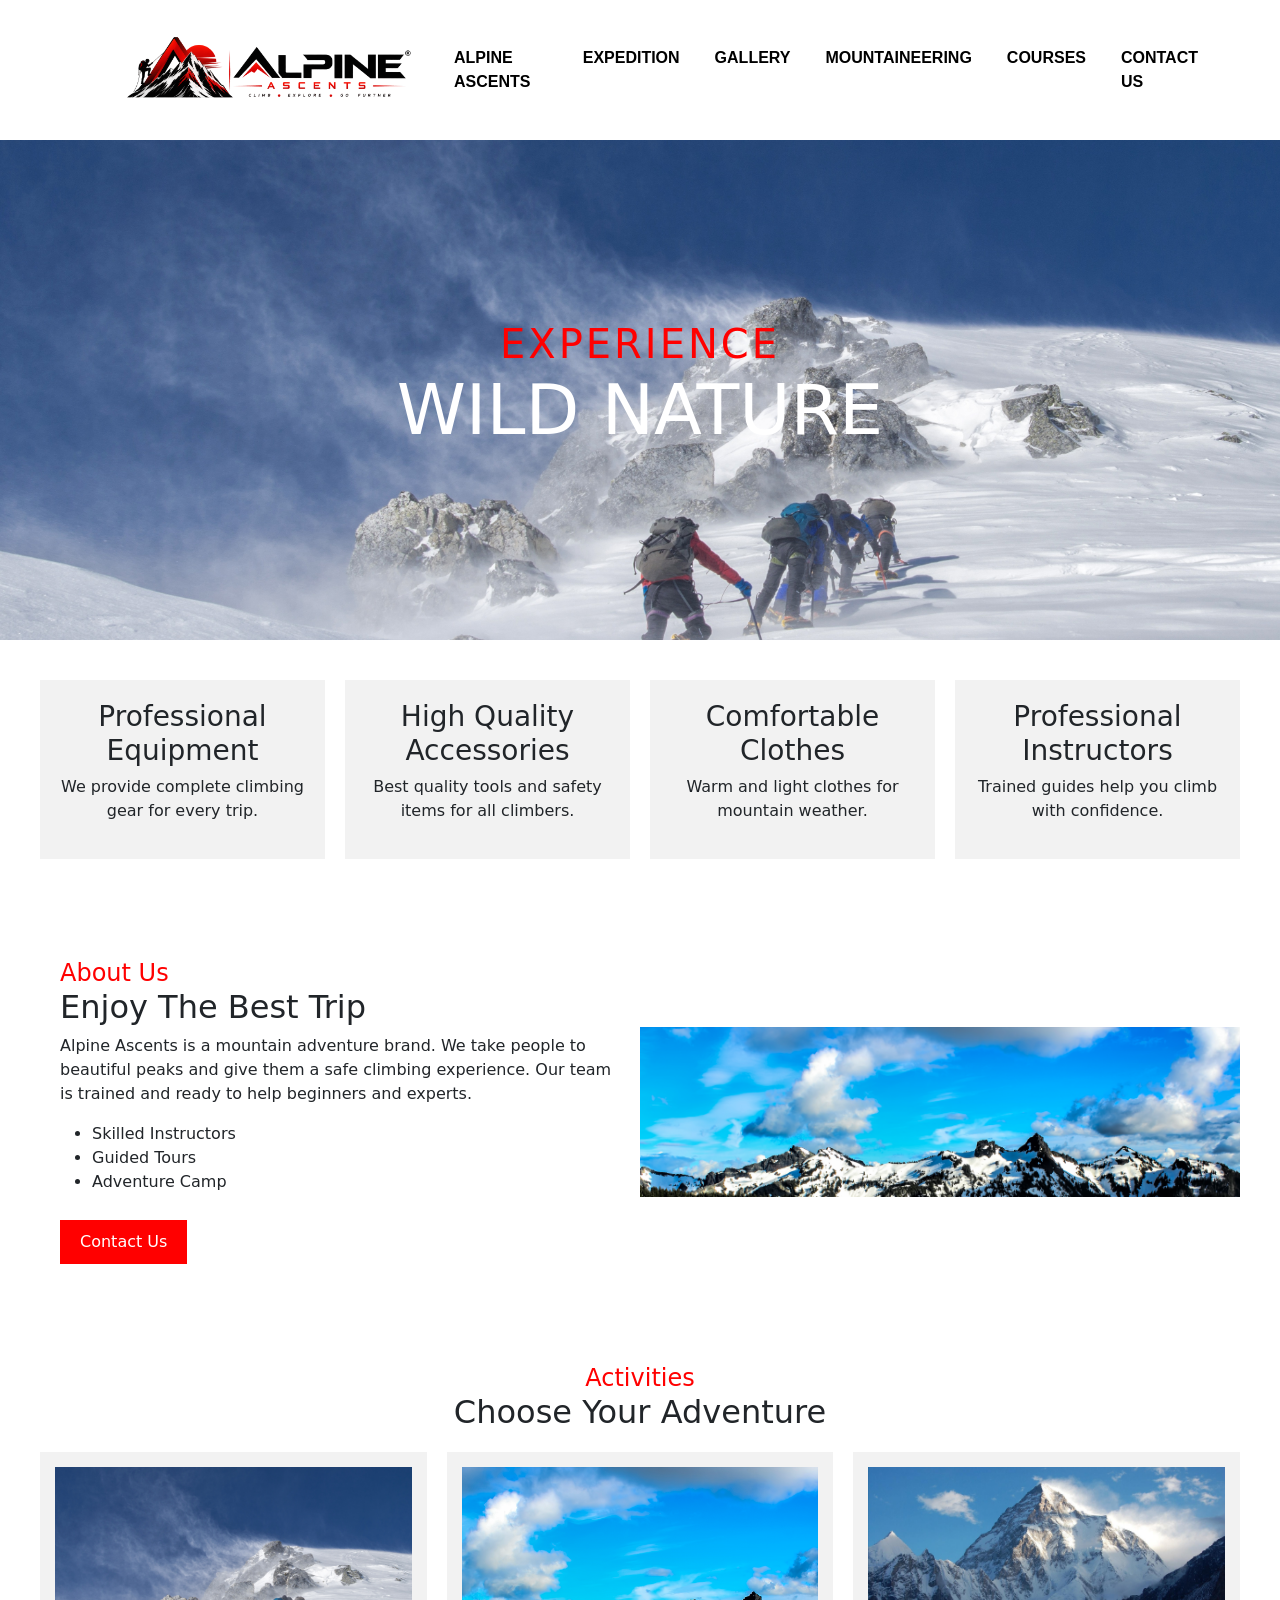
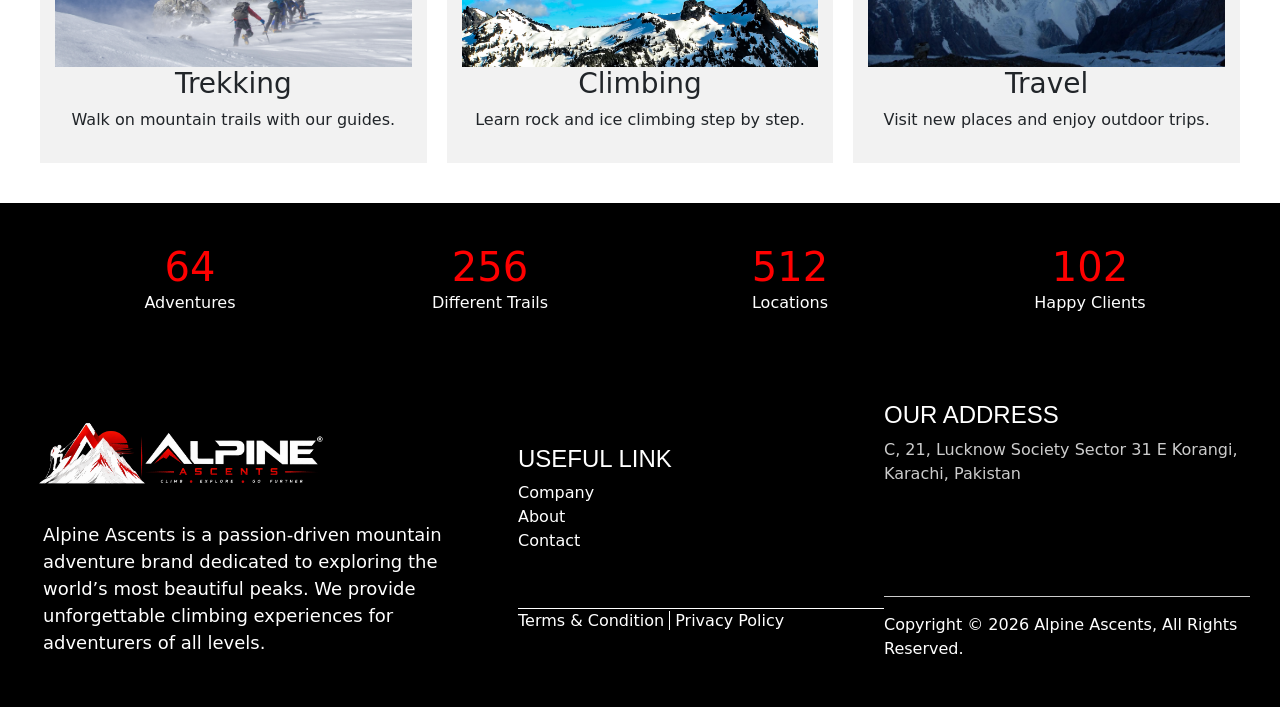
==== index.html @ bbf18981 "update mountaineering" ====
<!DOCTYPE html>
<html lang="en">

<head>
    <meta charset="UTF-8">
    <meta name="viewport" content="width=device-width, initial-scale=1.0">
    <title>Document</title>
    <link rel="stylesheet" href="assets/Boot Strap Queries/bootstrap.min.css">
    <link rel="stylesheet" href="assets/style/style.css">
</head>

<body>

    <!-- header start -->


    <header>

        <div class="logo">
            <a href="index.html">
                <img src="assets/logo/Alpine Ascents .png" alt="Logo">

            </a>

        </div>
        <div class="nav_menu">
            <ul>
                <li><a href="index.html">Alpine ascents</a></li>
                <li><a href="Expedition.html">Expedition</a></li>
                <li><a href="gallery.html">gallery</a></li>
                <li><a href="mountaineering.html">mountaineering</a></li>
                <li><a href="courses.html">courses</a></li>
                <li><a href="contact us.html">contact us</a></li>
            </ul>

        </div>

    </header>
    <!-- header end -->








   

  <!-- main Start -->


    <main>

        <!-- banner -->
        <div class="banner">
            <h2>EXPERIENCE</h2>
            <h1>WILD NATURE</h1>
        </div>

        <!-- boxes -->
        <div class="boxes">
            <div class="box">
                <h3>Professional Equipment</h3>
                <p>We provide complete climbing gear for every trip.</p>
            </div>
            <div class="box">
                <h3>High Quality Accessories</h3>
                <p>Best quality tools and safety items for all climbers.</p>
            </div>
            <div class="box">
                <h3>Comfortable Clothes</h3>
                <p>Warm and light clothes for mountain weather.</p>
            </div>
            <div class="box">
                <h3>Professional Instructors</h3>
                <p>Trained guides help you climb with confidence.</p>
            </div>
        </div>

        <!-- about -->
        <div class="about">
            <div class="about_text">
                <h4>About Us</h4>
                <h2>Enjoy The Best Trip</h2>
                <p>Alpine Ascents is a mountain adventure brand. We take people to beautiful peaks and give them a safe climbing experience. Our team is trained and ready to help beginners and experts.</p>
                <ul>
                    <li>Skilled Instructors</li>
                    <li>Guided Tours</li>
                    <li>Adventure Camp</li>
                </ul>
                <a href="contact us.html" class="about_btn">Contact Us</a>
            </div>
            <div class="about_img">
                <img src="assets/banner images/2.webp" alt="About image">
            </div>
        </div>

        <!-- activities -->
        <div class="activities">
            <h4>Activities</h4>
            <h2>Choose Your Adventure</h2>

            <div class="act_row">
                <div class="act_box">
                    <img src="assets/banner images/1.webp" alt="Trekking">
                    <h3>Trekking</h3>
                    <p>Walk on mountain trails with our guides.</p>
                </div>
                <div class="act_box">
                    <img src="assets/banner images/2.webp" alt="Climbing">
                    <h3>Climbing</h3>
                    <p>Learn rock and ice climbing step by step.</p>
                </div>
                <div class="act_box">
                    <img src="assets/banner images/3.webp" alt="Travel">
                    <h3>Travel</h3>
                    <p>Visit new places and enjoy outdoor trips.</p>
                </div>
            </div>
        </div>

        <!-- numbers -->
        <div class="numbers">
            <div class="num_box">
                <h2>64</h2>
                <p>Adventures</p>
            </div>
            <div class="num_box">
                <h2>256</h2>
                <p>Different Trails</p>
            </div>
            <div class="num_box">
                <h2>512</h2>
                <p>Locations</p>
            </div>
            <div class="num_box">
                <h2>102</h2>
                <p>Happy Clients</p>
            </div>
        </div>

    </main>

    <!-- main end -->



  







    <!-- footer start -->

    <footer>

        <div class="footer_logo">
            <a href="">
                <img src="assets/logo/logo Footer.webp" alt=""></a>
            <p class="p_logo_footer">Alpine Ascents is a passion-driven mountain <br> adventure brand dedicated to
                exploring the <br> world’s most beautiful peaks. We provide <br> unforgettable climbing experiences for
                <br> adventurers of all levels.
            </p>
        </div>

        <div class="useful-links">
            <a href="">
                <h4>Useful Link</h4>
            </a>
            <div class="links_footer">

                <a href="" class="footer_a">company</a> <br>
                <a href="" class="footer_a">about</a> <br>
                <a href="" class="footer_a">contact</a>
            </div>
            
                <div class="terms">
                    <a href="" class="Condition">Terms & Condition</a>
                    <a href="" class="policy"> Privacy Policy</a>

                </div>
        </div>
        <div class="address">
            <a href="">
                <h4>our address</h4>
            </a>
            <p class="p_footer">C, 21, Lucknow Society Sector 31 E Korangi, <br> Karachi, Pakistan</p>

            <p class="p_copy">Copyright &copy; 2026 Alpine Ascents, All Rights Reserved.</p>
        </div>

    </footer>

    <!-- footer end -->


    <script src="assets/Boot Strap Queries/bootstrap.min.js"> </script>
</body>

</html>
---- assets/style/style.css ----
* {
    box-sizing: border-box;
}

body {
    margin: 0px;
    padding: 0px;
}

header {
    display: flex;
    padding: 20px;
    align-items: center;
    justify-content: center;
}

header>.logo {
    width: 30%;
    display: flex;
    justify-content: center;
}


header>.logo>a>img {
    width: 300px;
    display: block;
}

.nav_menu {
    width: 60%;
    display: flex;
    align-items: center;

}

.nav_menu>ul {
    margin: 0;
    padding: 0;
    display: flex;
    gap: 35px;
    list-style: none;
    text-transform: uppercase;
    font-family: Teko, sans-serif;
    font-weight: bold;
}

.nav_menu>ul>li>a:hover {
    color: red;
    transition: 0.2s;
}

.nav_menu>ul>li>a {
    color: black;
    text-decoration: none;
}




footer>.footer_logo {
    width: 40%;
}

footer>.footer_logo>a>img {
    width: 300px;
}

footer {
    background-color: black;
    display: flex;
    align-items: center;
    padding: 30px;
}

.useful-links {
    width: 30%;
}

.useful-links>a {
    text-decoration: none;
    color: white;
    text-transform: uppercase;
    font-family: Teko, sans-serif;
}

.links_footer>.footer_a {
    font-size: 16px;
    color: white;
    text-decoration: none;
    text-transform: capitalize;

}

.footer_a:hover {
    color: red;
    transition: 0.5s;

}

.links_footer {
    border-bottom: 1px solid white;
  padding-bottom: 55px;

}

.address {
    width: 30%;
}

.address>a {
    font-family: Teko, sans-serif;
    text-decoration: none;
    color: white;
    text-transform: uppercase;
}

.p_footer {
    color: white;
    opacity: 0.8;
    padding-bottom: 110px;
    border-bottom: 1px solid white;

}

.p_logo_footer {
    font-size: 18px;
    color: white;
    margin-top: 15px;
    margin-left: 13px;
}
.terms>a{
    color: white;
    text-decoration: none;
    gap: 20px;

}

.terms>.policy{
border-left: 1px solid white; 
padding-left: 5px;

}

.terms>:hover{
    color: red;
    transition: 0.5s;
}

.p_copy{
    color: white;
}

#form_button:hover{
    background-color: black;
    color: white;

}
.banner {
    width: 100%;
    height: 500px;
    background-image: url("../banner images/1.webp");
    background-size: cover;
    background-position: center;
    text-align: center;
    padding-top: 180px;
}

.banner h2 {
    color: red;
    font-size: 40px;
    margin: 0px;
    letter-spacing: 3px;
}

.banner h1 {
    color: white;
    font-size: 70px;
    margin: 0px;
}

.boxes {
    display: flex;
    padding: 40px;
    gap: 20px;
}

.box {
    width: 25%;
    text-align: center;
    padding: 20px;
    background-color: #f2f2f2;
}

.box h3 {
    margin-top: 0px;
}

.about {
    display: flex;
    padding: 40px;
    align-items: center;
}

.about_text {
    width: 50%;
    padding: 20px;
}

.about_text h4 {
    color: red;
    margin: 0px;
}

.about_img {
    width: 50%;
}

.about_img img {
    width: 100%;
}

.about_btn {
    display: inline-block;
    background-color: red;
    color: white;
    text-decoration: none;
    padding: 10px 20px;
    margin-top: 10px;
}

.activities {
    text-align: center;
    padding: 40px;
}

.activities h4 {
    color: red;
    margin: 0px;
}

.act_row {
    display: flex;
    gap: 20px;
    margin-top: 20px;
}

.act_box {
    width: 33%;
    background-color: #f2f2f2;
    padding: 15px;
}

.act_box img {
    width: 100%;
    height: 200px;
    object-fit: cover;
}

.numbers {
    display: flex;
    background-color: black;
    color: white;
    text-align: center;
    padding: 40px;
}

.num_box {
    width: 25%;
}

.num_box h2 {
    color: red;
    font-size: 40px;
    margin: 0px;
}
.menu{
    width: 25px;
    cursor: pointer;

}

.banner_mountainerrig ,.banner_mountainering_2{
    display: flex;
}
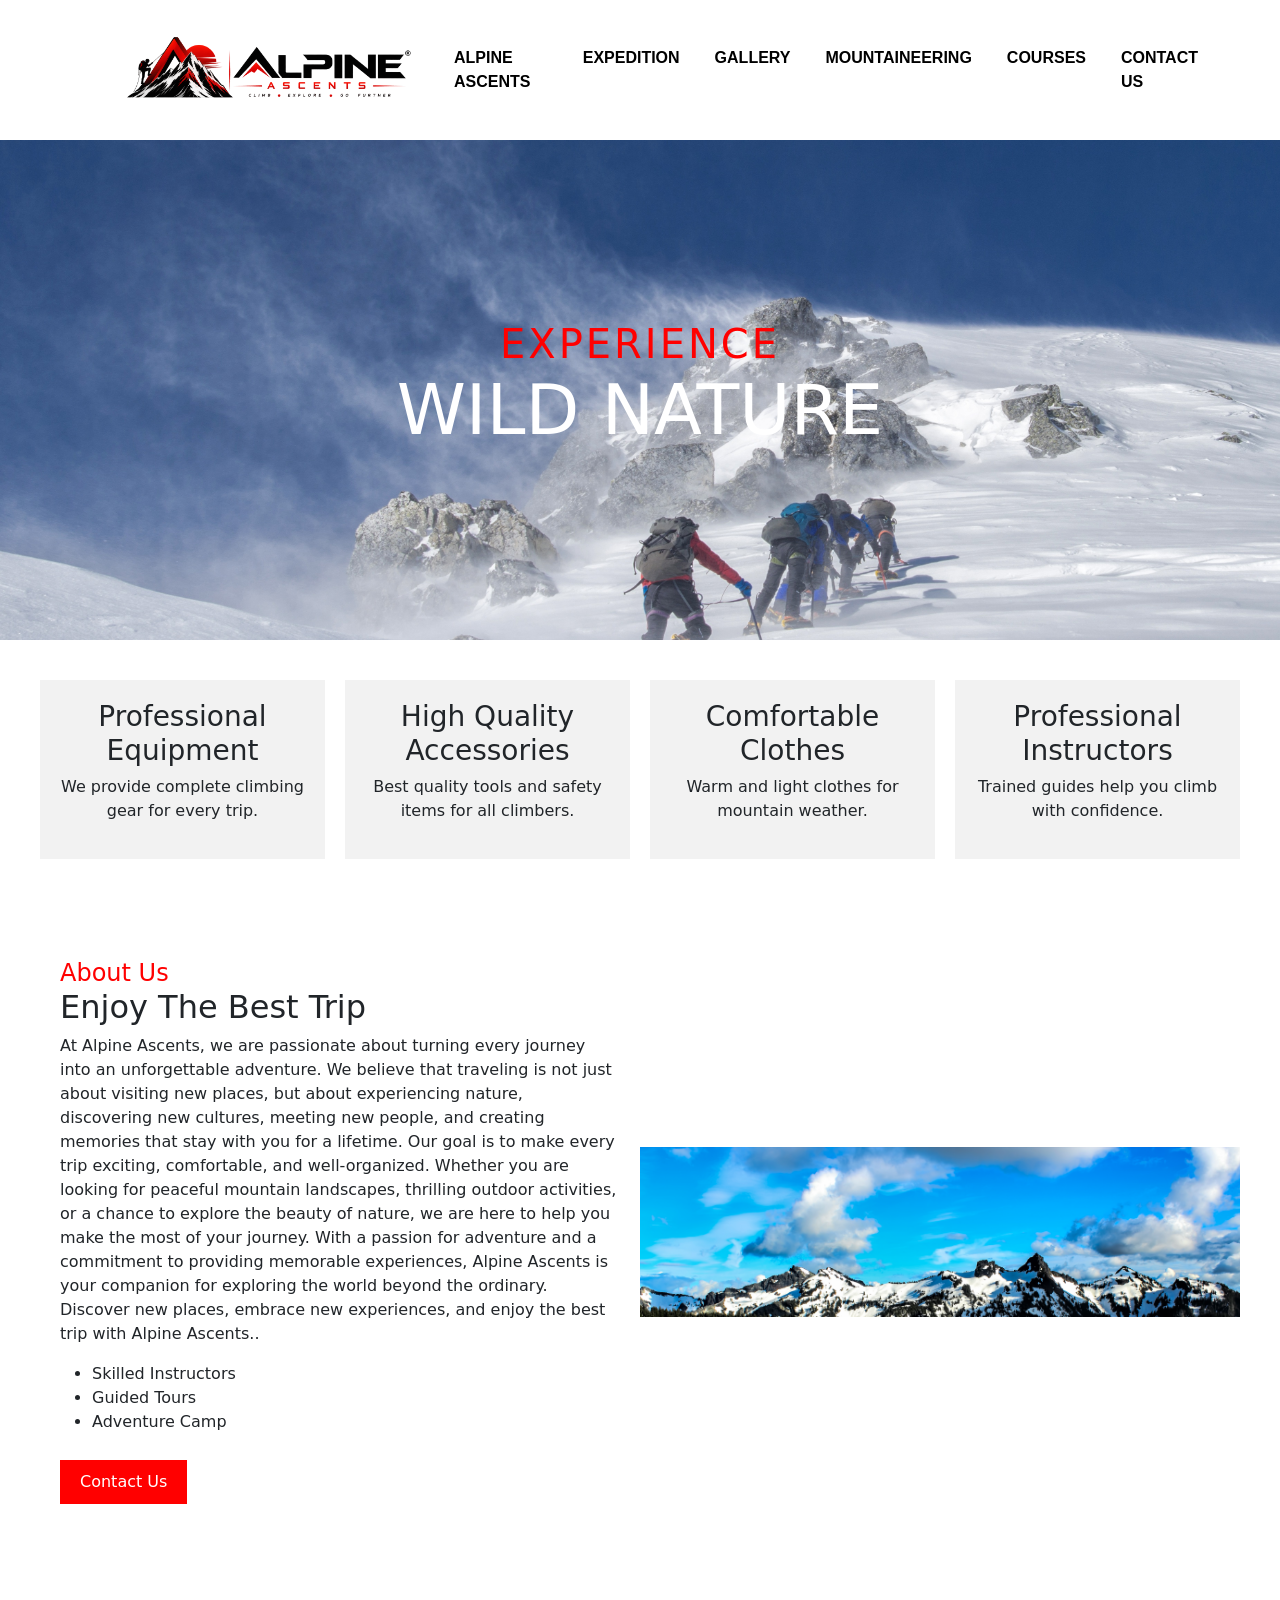
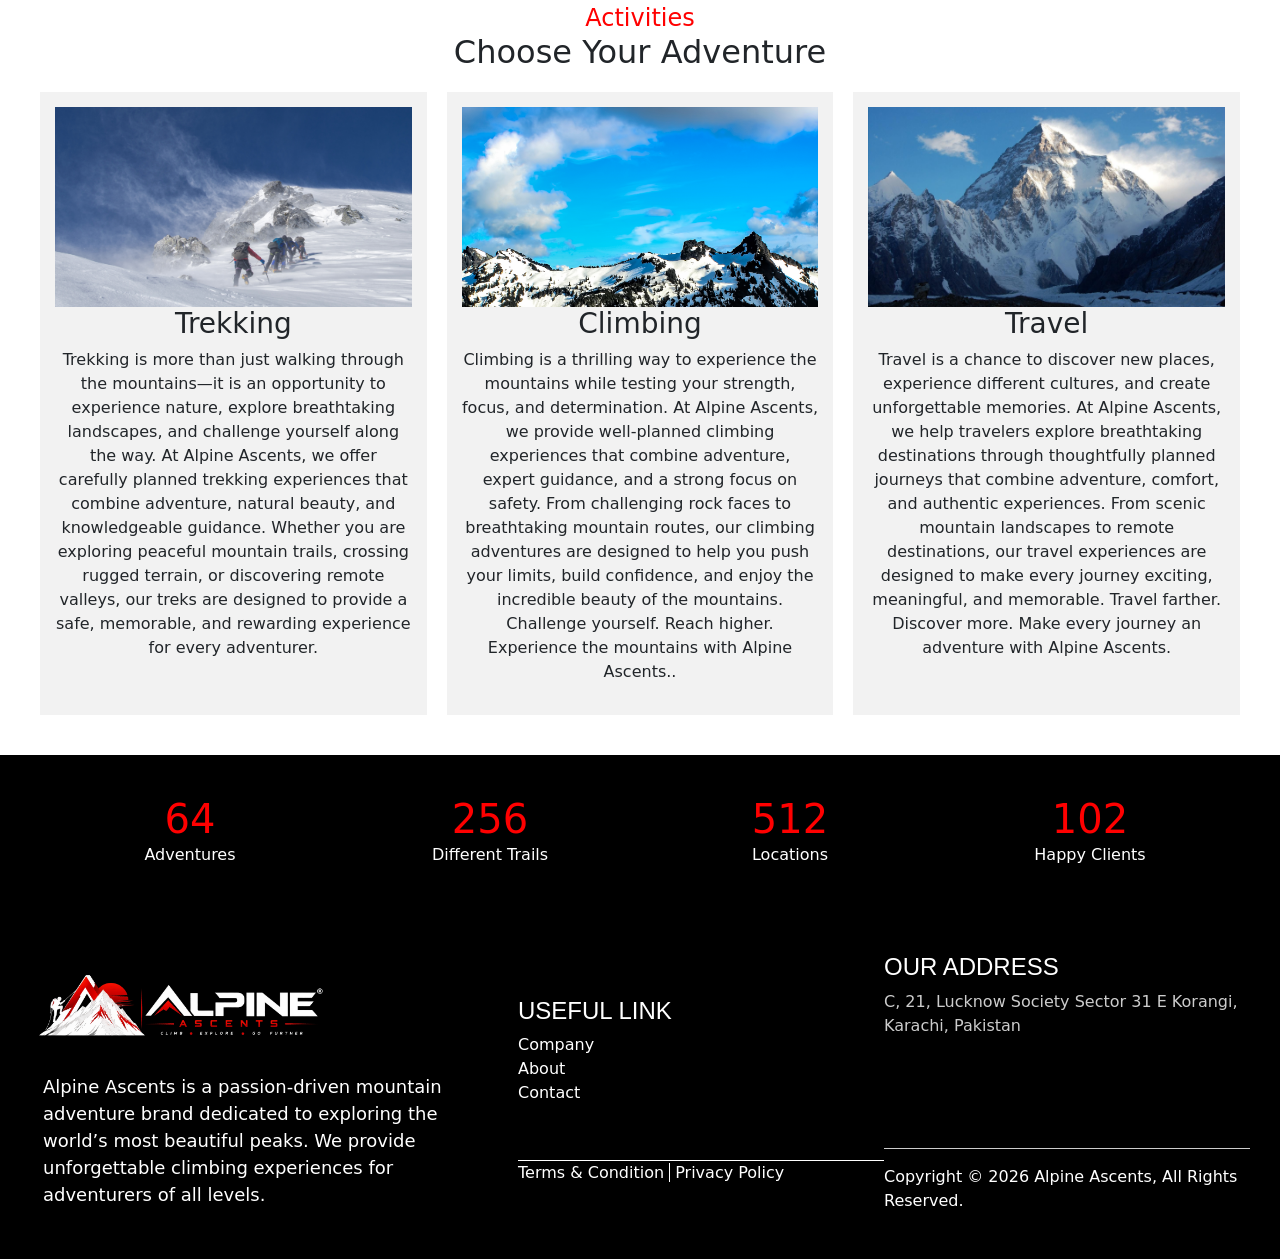
==== commit 94ad2a8e: "mainy side bar bhi bana dia hai style sai display none kia hua hai" ====
--- a/index.html
+++ b/index.html
@@ -34,8 +34,20 @@
             </ul>
 
         </div>
+        <aside class="sidebar">
+                <ul>
+                <li><a href="index.html">Alpine ascents </a></li>
+                <li><a href="Expedition.html">Expedition</a></li>
+                <li><a href="gallery.html">gallery</a></li>
+                <li><a href="mountaineering.html">mountaineering</a></li>
+                <li><a href="courses.html">courses</a></li>
+                <li><a href="contact us.html">contact us</a></li>
+            </ul>
+        </aside>
 
     </header>
+
+
     <!-- header end -->
 
 
@@ -83,7 +95,13 @@
             <div class="about_text">
                 <h4>About Us</h4>
                 <h2>Enjoy The Best Trip</h2>
-                <p>Alpine Ascents is a mountain adventure brand. We take people to beautiful peaks and give them a safe climbing experience. Our team is trained and ready to help beginners and experts.</p>
+                <p>At Alpine Ascents, we are passionate about turning every journey into an unforgettable adventure. We believe that traveling is not just about visiting new places, but about experiencing nature, discovering new cultures, meeting new people, and creating memories that stay with you for a lifetime.
+
+Our goal is to make every trip exciting, comfortable, and well-organized. Whether you are looking for peaceful mountain landscapes, thrilling outdoor activities, or a chance to explore the beauty of nature, we are here to help you make the most of your journey.
+
+With a passion for adventure and a commitment to providing memorable experiences, Alpine Ascents is your companion for exploring the world beyond the ordinary.
+
+Discover new places, embrace new experiences, and enjoy the best trip with Alpine Ascents..</p>
                 <ul>
                     <li>Skilled Instructors</li>
                     <li>Guided Tours</li>
@@ -105,17 +123,27 @@
                 <div class="act_box">
                     <img src="assets/banner images/1.webp" alt="Trekking">
                     <h3>Trekking</h3>
-                    <p>Walk on mountain trails with our guides.</p>
+                    <p>Trekking is more than just walking through the mountains—it is an opportunity to experience nature, explore breathtaking landscapes, and challenge yourself along the way. At Alpine Ascents, we offer carefully planned trekking experiences that combine adventure, natural beauty, and knowledgeable guidance.
+
+Whether you are exploring peaceful mountain trails, crossing rugged terrain, or discovering remote valleys, our treks are designed to provide a safe, memorable, and rewarding experience for every adventurer. </p>
                 </div>
                 <div class="act_box">
                     <img src="assets/banner images/2.webp" alt="Climbing">
                     <h3>Climbing</h3>
-                    <p>Learn rock and ice climbing step by step.</p>
+                    <p>Climbing is a thrilling way to experience the mountains while testing your strength, focus, and determination. At Alpine Ascents, we provide well-planned climbing experiences that combine adventure, expert guidance, and a strong focus on safety.
+
+From challenging rock faces to breathtaking mountain routes, our climbing adventures are designed to help you push your limits, build confidence, and enjoy the incredible beauty of the mountains.
+
+Challenge yourself. Reach higher. Experience the mountains with Alpine Ascents..</p>
                 </div>
                 <div class="act_box">
                     <img src="assets/banner images/3.webp" alt="Travel">
                     <h3>Travel</h3>
-                    <p>Visit new places and enjoy outdoor trips.</p>
+                    <p>Travel is a chance to discover new places, experience different cultures, and create unforgettable memories. At Alpine Ascents, we help travelers explore breathtaking destinations through thoughtfully planned journeys that combine adventure, comfort, and authentic experiences.
+
+From scenic mountain landscapes to remote destinations, our travel experiences are designed to make every journey exciting, meaningful, and memorable.
+
+Travel farther. Discover more. Make every journey an adventure with Alpine Ascents.</p>
                 </div>
             </div>
         </div>
@@ -159,7 +187,7 @@
     <footer>
 
         <div class="footer_logo">
-            <a href="">
+            <a href="index.html">
                 <img src="assets/logo/logo Footer.webp" alt=""></a>
             <p class="p_logo_footer">Alpine Ascents is a passion-driven mountain <br> adventure brand dedicated to
                 exploring the <br> world’s most beautiful peaks. We provide <br> unforgettable climbing experiences for
--- a/assets/style/style.css
+++ b/assets/style/style.css
@@ -1,5 +1,5 @@
 * {
-    box-sizing: border-box;
+    >box-sizing: border-box;
 }
 
 body {
@@ -99,7 +99,7 @@
 
 .links_footer {
     border-bottom: 1px solid white;
-  padding-bottom: 55px;
+    padding-bottom: 55px;
 
 }
 
@@ -128,33 +128,35 @@
     margin-top: 15px;
     margin-left: 13px;
 }
-.terms>a{
+
+.terms>a {
     color: white;
     text-decoration: none;
     gap: 20px;
 
 }
 
-.terms>.policy{
-border-left: 1px solid white; 
-padding-left: 5px;
-
-}
-
-.terms>:hover{
+.terms>.policy {
+    border-left: 1px solid white;
+    padding-left: 5px;
+
+}
+
+.terms>:hover {
     color: red;
     transition: 0.5s;
 }
 
-.p_copy{
-    color: white;
-}
-
-#form_button:hover{
+.p_copy {
+    color: white;
+}
+
+#form_button:hover {
     background-color: black;
     color: white;
 
 }
+
 .banner {
     width: 100%;
     height: 500px;
@@ -273,12 +275,186 @@
     font-size: 40px;
     margin: 0px;
 }
-.menu{
+
+.menu {
     width: 25px;
     cursor: pointer;
 
 }
 
-.banner_mountainerrig ,.banner_mountainering_2{
-    display: flex;
+.banner_mountainerrig,
+.banner_mountainering_2 {
+    display: flex;
+    align-items: flex-start;
+    gap: 30px;
+    padding: 20px 40px 50px;
+}
+
+.mountain_banner {
+    background-image: url("../Mountaineering Image/banner.webp");
+}
+
+.mountain_page {
+    padding-bottom: 20px;
+}
+
+.mountain_title {
+    font-size: 42px;
+    font-weight: bold;
+    text-align: center;
+    padding: 30px 15px 10px;
+    margin: 0;
+}
+
+.mountain_text {
+    width: 55%;
+}
+
+.mountain_text h2 {
+    color: red;
+    margin: 28px 0 10px;
+    font-size: 26px;
+}
+
+.mountain_text h1 {
+    margin: 0 0 12px;
+    font-size: 32px;
+}
+
+.mountain_text p {
+    font-size: 17px;
+    line-height: 1.7;
+    color: #333;
+    margin: 0 0 14px;
+}
+
+.mountain_photos {
+    width: 45%;
+    display: flex;
+    flex-direction: column;
+    gap: 16px;
+}
+
+.mountain_photos img {
+    width: 100%;
+    height: 280px;
+    object-fit: cover;
+    display: block;
+}
+
+.mountain_list {
+    margin: 0 0 18px;
+    padding-left: 22px;
+}
+
+.mountain_list li {
+    font-size: 17px;
+    line-height: 1.8;
+    color: #333;
+}
+
+.mountain_route {
+    background-color: #f2f2f2;
+    padding: 14px 18px;
+    font-weight: bold;
+    text-align: center;
+}
+
+.sidebar {
+    width: 260px;
+    height: 100vh;
+    background-color: whitesmoke;
+    position: fixed;
+    top: 0;
+    left: 0;
+    padding: 28px 18px;
+    display: none;
+    box-sizing: border-box;
+}
+
+
+
+
+.sidebar ul {
+    list-style: none;
+    margin: 24px 0 0;
+    padding: 0;
+}
+
+.sidebar ul li {
+    margin-bottom: 6px;
+}
+
+.sidebar ul li a {
+    display: block;
+    padding: 12px 14px;
+    text-transform: uppercase;
+    text-decoration: none;
+    color: black;
+    font-weight: 600;
+    font-size: 13px;
+    letter-spacing: 0.6px;
+    border-radius: 8px;
+    transition: 0.2s;
+}
+
+.sidebar ul li a:hover {
+    background-color: #2164a3;
+    color: red;
+    transition: 0.3s;
+}
+
+.gallery_banner {
+    background-image: url("../Gallery images/Gallery banner.webp");
+}
+
+.contact_banner {
+    background-image: url("../Contact Images/Contact banner.webp");
+}
+
+.gallery_intro {
+    text-align: center;
+    padding: 40px 20px 10px;
+}
+
+.gallery_intro h4 {
+    color: red;
+    margin: 0;
+    letter-spacing: 2px;
+    text-transform: uppercase;
+}
+
+.gallery_intro h2 {
+    margin: 8px 0;
+}
+
+.gallery_intro p {
+    margin: 0;
+    color: #555;
+}
+
+.gallery_grid {
+    display: flex;
+    flex-wrap: wrap;
+    gap: 20px;
+    padding: 30px 40px 60px;
+}
+
+.gallery_item {
+    width: 31.5%;
+    background-color: #f2f2f2;
+    padding: 12px;
+}
+
+.gallery_item img {
+    width: 100%;
+    height: 230px;
+    object-fit: cover;
+    display: block;
+}
+
+.gallery_item h3 {
+    margin: 12px 0 4px;
+    text-align: center;
+    font-size: 18px;
 }
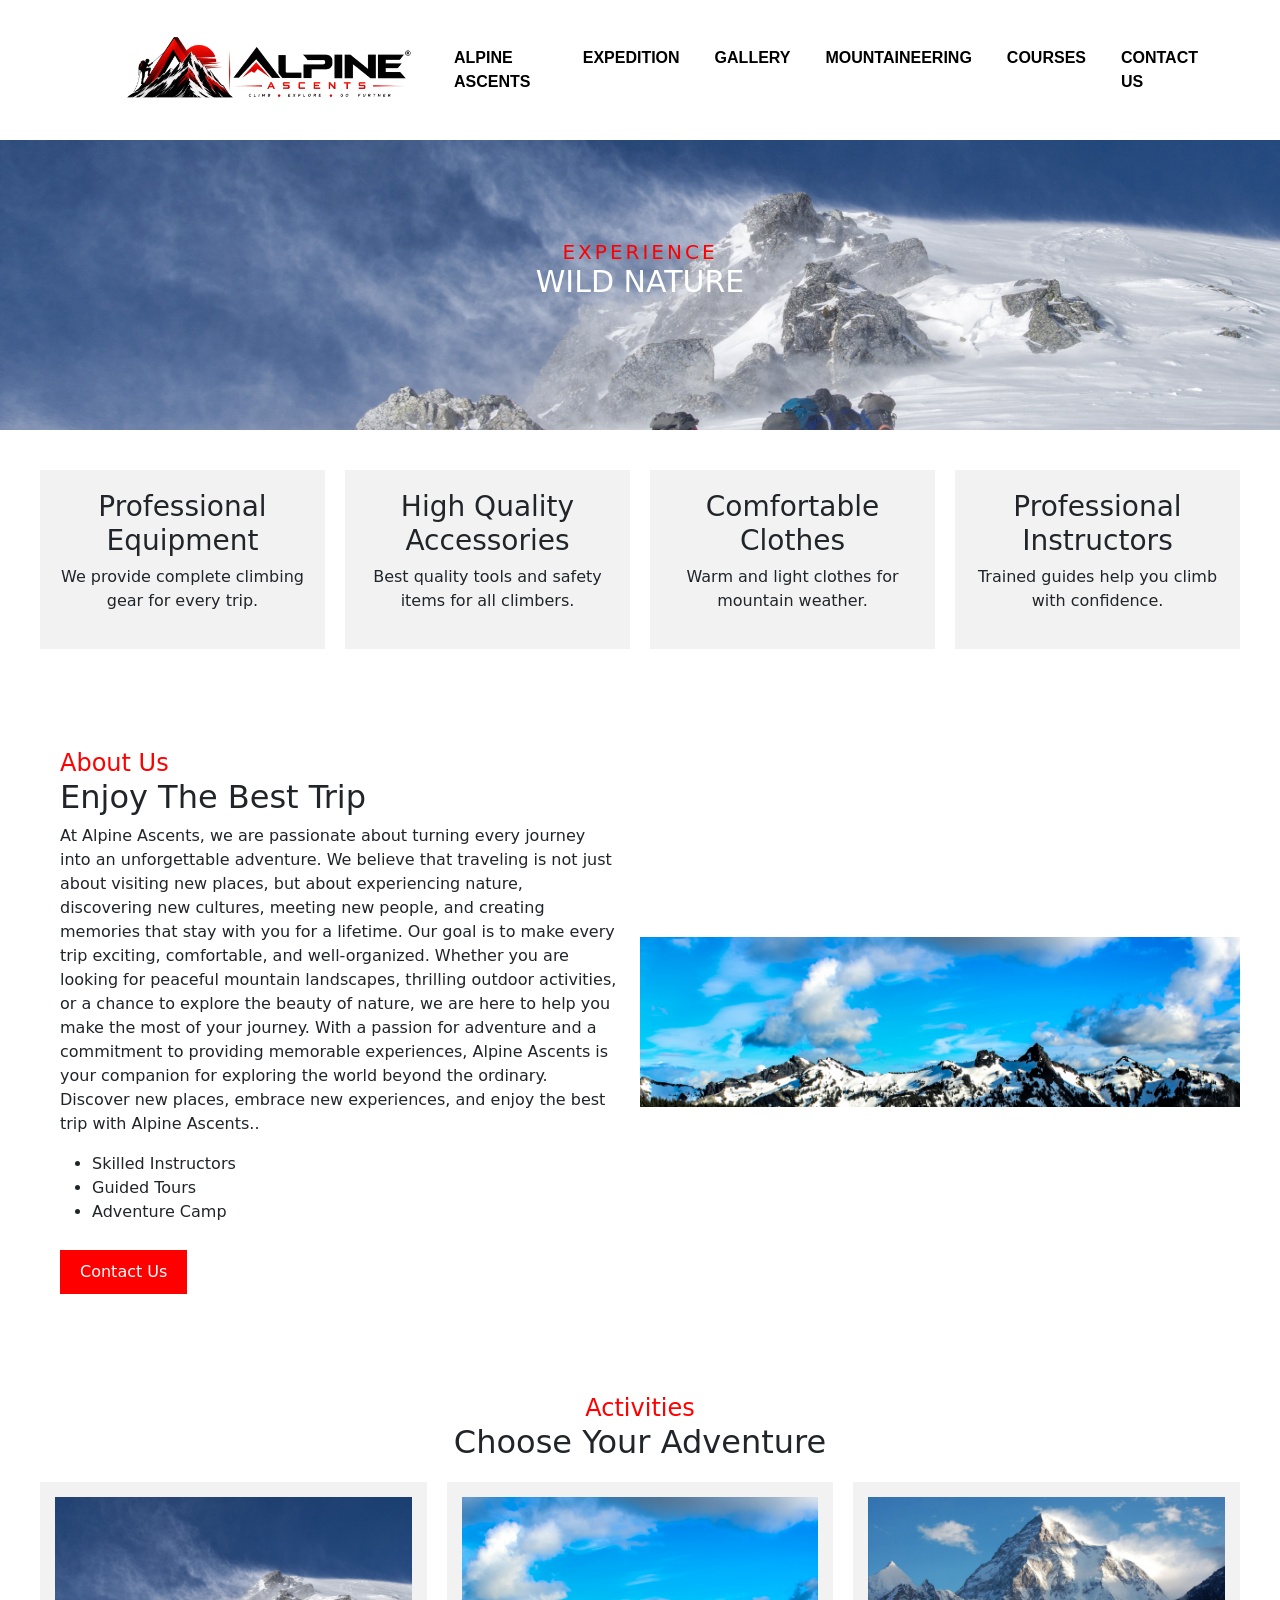
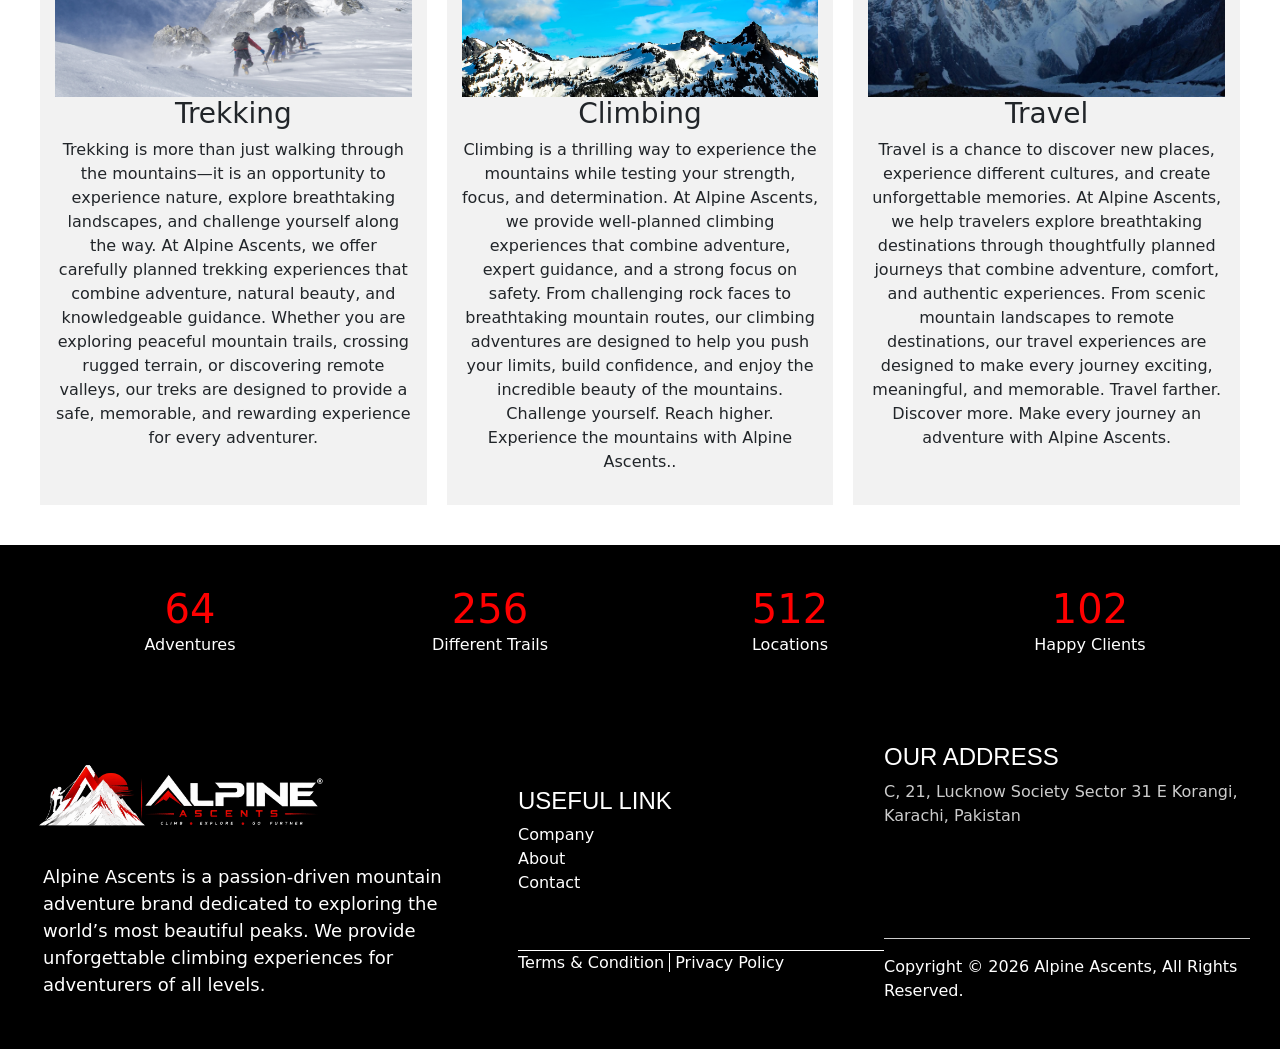
==== commit 9205dd25: "Responsive krdiye hain jo jo page pr working hui hai Expedition or courses ka reh gaya hai" ====
--- a/index.html
+++ b/index.html
@@ -7,18 +7,19 @@
     <title>Document</title>
     <link rel="stylesheet" href="assets/Boot Strap Queries/bootstrap.min.css">
     <link rel="stylesheet" href="assets/style/style.css">
+    <link rel="stylesheet" href="assets/style/responsive/responsive.css">
 </head>
 
 <body>
 
-    <!-- header start -->
+    <!-- header -->
 
 
     <header>
 
         <div class="logo">
             <a href="index.html">
-                <img src="assets/logo/Alpine Ascents .png" alt="Logo">
+                <img src="assets/logo/Alpine Ascents .png" alt="Logo" >
 
             </a>
 
@@ -35,6 +36,7 @@
 
         </div>
         <aside class="sidebar">
+            <img src="assets/logo/Alpine Ascents .png" width="30%" alt="" >
                 <ul>
                 <li><a href="index.html">Alpine ascents </a></li>
                 <li><a href="Expedition.html">Expedition</a></li>
@@ -43,34 +45,31 @@
                 <li><a href="courses.html">courses</a></li>
                 <li><a href="contact us.html">contact us</a></li>
             </ul>
+            <img src="assets/hamburger menu/close_24dp_000000_FILL0_wght400_GRAD0_opsz24.svg" alt="image not found" id="close">
+
         </aside>
 
+        <img src="assets/hamburger menu/dehaze_25dp_000000_FILL0_wght400_GRAD0_opsz24.svg" alt="image not found" id="hamburger">
+
     </header>
 
 
-    <!-- header end -->
-
-
-
-
-
-
-
-
-   
-
-  <!-- main Start -->
+    <!-- header  -->
+
+
+
+  <!-- main -->
 
 
     <main>
 
-        <!-- banner -->
+        
         <div class="banner">
             <h2>EXPERIENCE</h2>
             <h1>WILD NATURE</h1>
         </div>
 
-        <!-- boxes -->
+        
         <div class="boxes">
             <div class="box">
                 <h3>Professional Equipment</h3>
@@ -90,7 +89,7 @@
             </div>
         </div>
 
-        <!-- about -->
+        
         <div class="about">
             <div class="about_text">
                 <h4>About Us</h4>
@@ -114,7 +113,7 @@
             </div>
         </div>
 
-        <!-- activities -->
+        
         <div class="activities">
             <h4>Activities</h4>
             <h2>Choose Your Adventure</h2>
@@ -148,7 +147,6 @@
             </div>
         </div>
 
-        <!-- numbers -->
         <div class="numbers">
             <div class="num_box">
                 <h2>64</h2>
@@ -170,7 +168,7 @@
 
     </main>
 
-    <!-- main end -->
+    <!-- main -->
 
 
 
@@ -182,7 +180,7 @@
 
 
 
-    <!-- footer start -->
+    <!-- footer -->
 
     <footer>
 
@@ -223,10 +221,12 @@
 
     </footer>
 
-    <!-- footer end -->
+    <!-- footer-->
 
 
     <script src="assets/Boot Strap Queries/bootstrap.min.js"> </script>
+
+    <script src="assets/functions/function.js"></script>
 </body>
 
 </html>
--- a/assets/style/style.css
+++ b/assets/style/style.css
@@ -20,7 +20,9 @@
     justify-content: center;
 }
 
-
+#hamburger{
+    display: none;
+}
 header>.logo>a>img {
     width: 300px;
     display: block;
@@ -282,100 +284,152 @@
 
 }
 
-.banner_mountainerrig,
-.banner_mountainering_2 {
-    display: flex;
-    align-items: flex-start;
-    gap: 30px;
-    padding: 20px 40px 50px;
-}
-
-.mountain_banner {
-    background-image: url("../Mountaineering Image/banner.webp");
-}
-
-.mountain_page {
-    padding-bottom: 20px;
-}
-
-.mountain_title {
-    font-size: 42px;
-    font-weight: bold;
-    text-align: center;
-    padding: 30px 15px 10px;
+.banner_mountaineering {
+    background-image: url("../Mountaineering image/banner 1.webp");
+}
+
+.mountaineering_container {
+    max-width: 1100px;
+    margin: 0 auto;
+    padding: 40px;
+}
+
+.mountaineering_container > div {
+    margin-bottom: 40px;
+    padding-bottom: 30px;
+    border-bottom: 1px solid #e5e5e5;
+}
+
+.mountaineering_container > div:last-child {
+    border-bottom: none;
+    margin-bottom: 0;
+}
+
+.mountaineering_container h4 {
+    color: red;
     margin: 0;
-}
-
-.mountain_text {
-    width: 55%;
-}
-
-.mountain_text h2 {
-    color: red;
-    margin: 28px 0 10px;
-    font-size: 26px;
-}
-
-.mountain_text h1 {
+    text-align: center;
+}
+
+.mountaineering_container h1 {
+    margin: 5px 0 20px;
+    text-align: center;
+}
+
+.mountaineering_container h2 {
+    margin: 0 0 10px;
+    font-size: 22px;
+}
+
+.mountaineering_container p {
+    margin: 0 0 10px;
+    line-height: 1.5;
+    color: #333;
+}
+
+.mountaineering_styles > p {
+    text-align: center;
+    max-width: 700px;
+    margin: 0 auto 20px;
+}
+
+.mtn_row {
+    display: flex;
+    align-items: center;
+    gap: 20px;
+    margin-bottom: 20px;
+}
+
+.mtn_row.reverse {
+    flex-direction: row-reverse;
+}
+
+.mtn_text,
+.mtn_img {
+    width: 50%;
+}
+
+.mtn_img img,
+.mtn_card img {
+    width: 100%;
+    height: 200px;
+    object-fit: cover;
+    margin-bottom: 12px;
+}
+
+.mtn_grid {
+    display: flex;
+    flex-wrap: wrap;
+    gap: 20px;
+    margin-bottom: 20px;
+}
+
+.mtn_card {
+    flex: 1;
+    min-width: 250px;
+    background-color: #f2f2f2;
+    padding: 15px;
+}
+
+.mountaineering_container ul {
     margin: 0 0 12px;
-    font-size: 32px;
-}
-
-.mountain_text p {
-    font-size: 17px;
-    line-height: 1.7;
-    color: #333;
-    margin: 0 0 14px;
-}
-
-.mountain_photos {
-    width: 45%;
-    display: flex;
-    flex-direction: column;
-    gap: 16px;
-}
-
-.mountain_photos img {
-    width: 100%;
-    height: 280px;
-    object-fit: cover;
-    display: block;
-}
-
-.mountain_list {
-    margin: 0 0 18px;
-    padding-left: 22px;
-}
-
-.mountain_list li {
-    font-size: 17px;
-    line-height: 1.8;
-    color: #333;
-}
-
-.mountain_route {
+    padding: 0;
+    list-style: none;
+    display: flex;
+    flex-wrap: wrap;
+    gap: 8px;
+}
+
+.mountaineering_container li {
     background-color: #f2f2f2;
-    padding: 14px 18px;
-    font-weight: bold;
-    text-align: center;
-}
-
+    padding: 6px 10px;
+    font-size: 14px;
+}
+
+.mtn_card li {
+    background-color: #fff;
+}
+
+.mtn_note {
+    background-color: black;
+    color: white;
+    text-align: center;
+    padding: 10px;
+    margin: 10px 0;
+}
+
+.records_grid .mtn_card {
+    flex: 1 1 45%;
+}
+
+.records_grid .mtn_card p {
+    margin-bottom: 6px;
+    font-size: 15px;
+}
 .sidebar {
-    width: 260px;
+    width: 0;
     height: 100vh;
+    overflow: hidden;
     background-color: whitesmoke;
     position: fixed;
     top: 0;
     left: 0;
-    padding: 28px 18px;
-    display: none;
+    padding: 28px 0;
+    z-index: 99999;
     box-sizing: border-box;
-}
-
+    transition: 0.6s;
+}
+#close{
+    position: absolute;
+    top: 5px;
+    right: 8px;
+   
+}
 
 
 
 .sidebar ul {
+    overflow: hidden;
     list-style: none;
     margin: 24px 0 0;
     padding: 0;
@@ -404,12 +458,12 @@
     transition: 0.3s;
 }
 
+
+.contact_banner {
+    background-image: url("../Contact Images/Contact banner.webp");
+}
 .gallery_banner {
     background-image: url("../Gallery images/Gallery banner.webp");
-}
-
-.contact_banner {
-    background-image: url("../Contact Images/Contact banner.webp");
 }
 
 .gallery_intro {
--- a/assets/style/responsive/responsive.css
+++ b/assets/style/responsive/responsive.css
@@ -0,0 +1,1245 @@
+/* Index page */
+
+@media (max-width: 1024px) {
+
+
+    header {
+        width: 100%;
+        padding: 15px 30px;
+        display: flex;
+        align-items: center;
+        justify-content: space-between;
+    }
+
+    header>.logo {
+        width: auto;
+        display: flex;
+        justify-content: flex-start;
+        align-items: center;
+    }
+
+    header>.logo>a>img {
+        width: 220px;
+        height: auto;
+    }
+
+    .nav_menu {
+        width: auto;
+    }
+
+    .nav_menu>ul {
+        gap: 18px;
+    }
+
+    .nav_menu>ul>li>a {
+        font-size: 14px;
+    }
+
+
+
+    .banner {
+        width: 100%;
+        height: 450px;
+        padding-top: 160px;
+    }
+
+    .banner h2 {
+        font-size: 35px;
+    }
+
+    .banner h1 {
+        font-size: 60px;
+    }
+
+
+
+    .boxes {
+        display: flex;
+        padding: 30px;
+        gap: 15px;
+    }
+
+    .box {
+        width: 25%;
+        padding: 15px;
+    }
+
+    .box h3 {
+        font-size: 19px;
+    }
+
+    .box p {
+        font-size: 14px;
+    }
+
+
+
+    .about {
+        display: flex;
+        padding: 30px;
+        align-items: center;
+    }
+
+    .about_text {
+        width: 50%;
+        padding: 15px;
+    }
+
+    .about_img {
+        width: 50%;
+    }
+
+    .about_img img {
+        width: 100%;
+    }
+
+    .activities {
+        padding: 30px;
+    }
+
+    .act_row {
+        display: flex;
+        gap: 15px;
+    }
+
+    .act_box {
+        width: 33.33%;
+        padding: 12px;
+    }
+
+    .act_box img {
+        width: 100%;
+        height: 180px;
+        object-fit: cover;
+    }
+
+    .act_box p {
+        font-size: 14px;
+    }
+
+
+
+    .numbers {
+        display: flex;
+        padding: 30px;
+    }
+
+    .num_box {
+        width: 25%;
+    }
+
+
+
+    footer {
+        display: flex;
+        padding: 30px;
+        gap: 20px;
+    }
+
+    footer>.footer_logo {
+        width: 35%;
+    }
+
+    .useful-links {
+        width: 30%;
+    }
+
+    .address {
+        width: 35%;
+    }
+
+    footer>.footer_logo>a>img {
+        width: 230px;
+        max-width: 100%;
+    }
+
+    .p_logo_footer {
+        font-size: 15px;
+    }
+
+    .p_footer {
+        padding-bottom: 60px;
+    }
+}
+
+
+
+@media (max-width: 768px) {
+
+    header {
+        width: 100%;
+        min-height: 75px;
+        padding: 12px 25px;
+        display: flex;
+        align-items: center;
+        justify-content: space-between;
+        position: relative;
+        background-color: white;
+        z-index: 999;
+    }
+
+
+
+    header>.logo {
+        width: auto;
+        display: flex;
+        align-items: center;
+        justify-content: flex-start;
+    }
+
+    header>.logo>a>img {
+        width: 190px;
+        height: auto;
+        display: block;
+    }
+
+    .nav_menu {
+        display: none;
+    }
+
+
+    
+
+    #hamburger {
+        display: block;
+        width: 32px;
+        height: 32px;
+        margin-left: auto;
+        cursor: pointer
+        object-fit: contain;
+    }
+
+
+
+    .sidebar {
+        width: 0;
+        height: 100vh;
+        overflow: hidden;
+        background-color: whitesmoke;
+        position: fixed;
+        top: 0;
+        left: 0;
+        padding: 28px 0;
+        box-sizing: border-box;
+        z-index: 99999;
+        transition: 0.6s;
+    }
+
+
+
+    .sidebar>ul {
+        width: 100%;
+        margin: 0;
+        padding: 0;
+        list-style: none;
+    }
+
+    .sidebar>ul>li {
+        width: 100%;
+        border-bottom: 1px solid #ddd;
+    }
+
+    .sidebar>ul>li>a {
+        display: block;
+        width: 100%;
+        padding: 13px 20px;
+        color: black;
+        text-decoration: none;
+        text-transform: uppercase;
+        font-family: Teko, sans-serif;
+        font-weight: bold;
+        white-space: nowrap;
+        transition: 0.2s;
+    }
+
+    .sidebar>ul>li>a:hover {
+        color: red;
+    }
+
+
+
+    #close {
+        position: absolute;
+        top: 20px;
+        right: 10px;
+        cursor: pointer;
+    }
+
+
+    .banner {
+        width: 100%;
+        height: 400px;
+        padding: 140px 20px 0;
+        background-position: center;
+    }
+
+    .banner h2 {
+        font-size: 30px;
+        letter-spacing: 2px;
+    }
+
+    .banner h1 {
+        font-size: 48px;
+    }
+
+    .boxes {
+        display: grid;
+        grid-template-columns: repeat(2, 1fr);
+        padding: 30px 25px;
+        gap: 20px;
+    }
+
+    .box {
+        width: 100%;
+        padding: 20px;
+    }
+
+
+
+    .about {
+        display: flex;
+        flex-direction: column;
+        padding: 30px 25px;
+    }
+
+    .about_text {
+        width: 100%;
+        padding: 0;
+        margin-bottom: 30px;
+    }
+
+    .about_img {
+        width: 100%;
+    }
+
+    .about_img img {
+        width: 100%;
+        display: block;
+    }
+
+
+    .activities {
+        padding: 30px 25px;
+    }
+
+    .act_row {
+        display: grid;
+        grid-template-columns: 1fr;
+        gap: 25px;
+    }
+
+    .act_box {
+        width: 100%;
+        padding: 15px;
+    }
+
+    .act_box img {
+        width: 100%;
+        height: 250px;
+        object-fit: cover;
+    }
+
+
+
+    .numbers {
+        display: grid;
+        grid-template-columns: repeat(2, 1fr);
+        padding: 35px 25px;
+        gap: 30px 10px;
+    }
+
+    .num_box {
+        width: 100%;
+    }
+
+    .num_box h2 {
+        font-size: 35px;
+    }
+
+
+
+    footer {
+        display: flex;
+        flex-direction: column;
+        padding: 35px 25px;
+        gap: 35px;
+    }
+
+    footer>.footer_logo,
+    .useful-links,
+    .address {
+        width: 100%;
+    }
+
+    footer>.footer_logo>a>img {
+        width: 220px;
+        max-width: 100%;
+    }
+
+    .p_logo_footer {
+        margin-left: 0;
+    }
+
+    .links_footer {
+        padding-bottom: 30px;
+    }
+
+    .p_footer {
+        padding-bottom: 30px;
+    }
+}
+
+
+@media (max-width: 480px) {
+    header {
+        min-height: 65px;
+        padding: 10px 18px;
+    }
+
+
+    header>.logo>a>img {
+        width: 150px;
+    }
+
+
+
+    #hamburger {
+        width: 28px;
+        height: 28px;
+    }
+
+
+    .sidebar {
+        width: 0;
+        left: 0;
+        padding: 25px 0;
+        overflow: hidden;
+        background-color: whitesmoke;
+        transition: 0.6s;
+    }
+
+
+    .sidebar>img:first-child {
+        width: 160px;
+        max-width: 160px;
+        margin: 0 auto 30px;
+    }
+
+
+
+    .sidebar>ul>li>a {
+        padding: 12px 18px;
+        font-size: 15px;
+    }
+
+
+
+    #close {
+        top: 18px;
+        width: 25px;
+        height: auto;
+    }
+
+
+
+    .banner {
+        height: 320px;
+        padding: 110px 15px 0;
+    }
+
+    .banner h2 {
+        font-size: 23px;
+        letter-spacing: 2px;
+    }
+
+    .banner h1 {
+        font-size: 36px;
+    }
+
+
+    .boxes {
+        display: grid;
+        grid-template-columns: 1fr;
+        padding: 25px 18px;
+        gap: 15px;
+    }
+
+    .box {
+        padding: 20px 15px;
+    }
+
+
+
+    .about {
+        padding: 25px 18px;
+    }
+
+    .about_text h2 {
+        font-size: 27px;
+    }
+
+    .about_text p {
+        font-size: 14px;
+        line-height: 1.7;
+    }
+
+    .about_text ul {
+        padding-left: 20px;
+    }
+
+
+    .activities {
+        padding: 25px 18px;
+    }
+
+    .activities h2 {
+        font-size: 27px;
+    }
+
+    .act_row {
+        gap: 20px;
+    }
+
+    .act_box {
+        padding: 12px;
+    }
+
+    .act_box img {
+        height: 200px;
+    }
+
+    .act_box p {
+        font-size: 14px;
+        line-height: 1.6;
+    }
+
+
+    .numbers {
+        display: grid;
+        grid-template-columns: repeat(2, 1fr);
+        padding: 30px 18px;
+        gap: 25px 5px;
+    }
+
+    .num_box h2 {
+        font-size: 32px;
+    }
+
+    .num_box p {
+        font-size: 14px;
+    }
+
+
+    footer {
+        padding: 30px 18px;
+        gap: 30px;
+    }
+
+    footer>.footer_logo>a>img {
+        width: 180px;
+    }
+
+    .p_logo_footer {
+        font-size: 14px;
+        line-height: 1.6;
+    }
+
+    .p_footer {
+        font-size: 14px;
+        line-height: 1.6;
+    }
+
+    .terms {
+        display: flex;
+        flex-wrap: wrap;
+        gap: 10px;
+    }
+
+    .terms>.policy {
+        padding-left: 10px;
+    }
+
+    .p_copy {
+        font-size: 13px;
+        line-height: 1.5;
+    }
+}
+
+
+
+@media (max-width: 360px) {
+
+    
+    header {
+        padding: 10px 15px;
+    }
+
+    header>.logo>a>img {
+        width: 135px;
+    }
+
+    #hamburger {
+        width: 26px;
+        height: 26px;
+    }
+
+
+    .sidebar {
+        width: 0;
+        padding: 22px 0;
+    }
+
+    .sidebar>img:first-child 
+        width: 145px;
+    }
+
+
+
+    .banner {
+        height: 290px;
+        padding-top: 100px;
+    }
+
+    .banner h2 {
+        font-size: 20px;
+    }
+
+    .banner h1 {
+        font-size: 30px;
+    }
+
+
+
+    .numbers {
+        grid-template-columns: 1fr;
+    }
+
+    .num_box {
+        width: 100%;
+    }
+
+
+
+
+/* Mountaineering page  */
+
+@media (max-width: 1024px) {
+
+    .mountaineering_container {
+        max-width: 950px;
+        padding: 35px 30px;
+    }
+
+    .mountaineering_container>div {
+        margin-bottom: 35px;
+        padding-bottom: 25px;
+    }
+
+    .mountaineering_container h1 {
+        font-size: 32px;
+    }
+
+    .mountaineering_container h2 {
+        font-size: 21px;
+    }
+
+    .mountaineering_container p {
+        font-size: 15px;
+        line-height: 1.6;
+    }
+
+    .banner_mountaineering {
+        height: 450px;
+        padding-top: 160px;
+        background-position: center;
+    }
+
+    .banner_mountaineering h2 {
+        font-size: 35px;
+    }
+
+    .banner_mountaineering h1 {
+        font-size: 55px;
+    }
+
+
+
+    .mtn_row {
+        gap: 25px;
+    }
+
+    .mtn_text,
+    .mtn_img {
+        width: 50%;
+    }
+
+    .mtn_img img,
+    .mtn_card img {
+        height: 190px;
+    }
+
+
+
+    .mtn_grid {
+        gap: 18px;
+    }
+
+    .mtn_card {
+        min-width: 220px;
+        padding: 15px;
+    }
+
+    .mtn_card p {
+        font-size: 14px;
+    }
+
+    .mountaineering_container li {
+        font-size: 13px;
+        padding: 6px 9px;
+    }
+}
+
+
+
+@media (max-width: 768px) {
+
+    
+
+    .mountaineering_container {
+        width: 100%;
+        max-width: 100%;
+        padding: 30px 25px;
+        box-sizing: border-box;
+    }
+
+    .mountaineering_container>div {
+        margin-bottom: 35px;
+        padding-bottom: 30px;
+    }
+
+
+    
+    .mountaineering_container h4 {
+        font-size: 16px;
+    }
+
+    .mountaineering_container h1 {
+        font-size: 30px;
+        line-height: 1.2;
+        margin: 5px 0 25px;
+    }
+
+    .mountaineering_container h2 {
+        font-size: 21px;
+        line-height: 1.3;
+    }
+
+    .mountaineering_container p {
+        font-size: 15px;
+        line-height: 1.7;
+    }
+
+
+    
+
+    .banner_mountaineering {
+        width: 100%;
+        height: 400px;
+        padding: 135px 20px 0;
+        box-sizing: border-box;
+        background-position: center;
+    }
+
+    .banner_mountaineering h2 {
+        font-size: 30px;
+        letter-spacing: 2px;
+    }
+
+    .banner_mountaineering h1 {
+        font-size: 45px;
+        line-height: 1.1;
+    }
+
+
+
+
+    .mtn_row,
+    .mtn_row.reverse {
+        display: flex;
+        flex-direction: column;
+        align-items: stretch;
+        gap: 25px;
+        margin-bottom: 30px;
+    }
+
+    .mtn_text,
+    .mtn_img {
+        width: 100%;
+    }
+
+    .mtn_img {
+        width: 100%;
+    }
+
+    .mtn_img img {
+        width: 100%;
+        height: 280px;
+        display: block;
+        object-fit: cover;
+        margin-bottom: 0;
+    }
+
+
+    
+
+    .mtn_grid {
+        display: grid;
+        grid-template-columns: repeat(2, 1fr);
+        gap: 20px;
+        margin-bottom: 25px;
+    }
+
+    .mtn_card {
+        width: 100%;
+        min-width: 0;
+        box-sizing: border-box;
+        padding: 18px;
+    }
+
+    .mtn_card img {
+        width: 100%;
+        height: 220px;
+        display: block;
+        object-fit: cover;
+        margin-bottom: 15px;
+    }
+
+    .mtn_card h2 {
+        font-size: 20px;
+    }
+
+    .mtn_card p {
+        font-size: 14px;
+        line-height: 1.65;
+    }
+
+
+
+    .mountaineering_container ul {
+        display: flex;
+        flex-wrap: wrap;
+        gap: 7px;
+        margin-bottom: 15px;
+    }
+
+    .mountaineering_container li {
+        font-size: 13px;
+        padding: 6px 9px;
+    }
+
+
+    
+
+    .mtn_note {
+        padding: 12px 10px;
+        font-size: 14px;
+        line-height: 1.5;
+    }
+
+
+
+    .records_grid {
+        grid-template-columns: repeat(2, 1fr);
+    }
+
+    .records_grid .mtn_card {
+        flex: none;
+    }
+
+    .records_grid .mtn_card p {
+        font-size: 14px;
+    }
+}
+
+
+@media (max-width: 600px) {
+
+    .mountaineering_container {
+        padding: 25px 20px;
+    }
+
+    .mountaineering_container h1 {
+        font-size: 28px;
+    }
+
+    .mountaineering_container h2 {
+        font-size: 20px;
+    }
+
+    .banner_mountaineering {
+        height: 350px;
+        padding-top: 115px;
+    }
+
+    .banner_mountaineering h2 {
+        font-size: 25px;
+    }
+
+    .banner_mountaineering h1 {
+        font-size: 38px;
+    }
+
+
+    .mtn_row,
+    .mtn_row.reverse {
+        gap: 20px;
+    }
+
+    .mtn_img img {
+        height: 240px;
+    }
+
+
+
+    .mtn_grid {
+        grid-template-columns: 1fr;
+        gap: 20px;
+    }
+
+    .mtn_card {
+        padding: 18px;
+    }
+
+    .mtn_card img {
+        height: 230px;
+    }
+
+
+
+    .mountaineering_container ul {
+        gap: 6px;
+    }
+
+    .mountaineering_container li {
+        font-size: 12px;
+        padding: 6px 8px;
+    }
+}
+
+@media (max-width: 480px) {
+
+    .mountaineering_container {
+        padding: 25px 18px;
+    }
+
+
+
+    .mountaineering_container>div {
+        margin-bottom: 30px;
+        padding-bottom: 25px;
+    }
+
+
+    .mountaineering_container h4 {
+        font-size: 15px;
+    }
+
+    .mountaineering_container h1 {
+        font-size: 25px;
+        line-height: 1.25;
+        margin-bottom: 22px;
+    }
+
+    .mountaineering_container h2 {
+        font-size: 19px;
+        line-height: 1.35;
+        margin-bottom: 10px;
+    }
+
+    .mountaineering_container p {
+        font-size: 14px;
+        line-height: 1.7;
+    }
+
+
+
+    .banner_mountaineering {
+        height: 320px;
+        padding: 105px 15px 0;
+    }
+
+    .banner_mountaineering h2 {
+        font-size: 22px;
+        letter-spacing: 2px;
+    }
+
+    .banner_mountaineering h1 {
+        font-size: 32px;
+        line-height: 1.15;
+    }
+
+
+
+    .mtn_img img {
+        height: 210px;
+    }
+
+
+    .mtn_card {
+        padding: 15px;
+    }
+
+    .mtn_card img {
+        height: 200px;
+        margin-bottom: 12px;
+    }
+
+    .mtn_card h2 {
+        font-size: 18px;
+    }
+
+    .mtn_card p {
+        font-size: 13px;
+        line-height: 1.65;
+    }
+
+
+    .mountaineering_container ul {
+        display: flex;
+        gap: 6px;
+        padding-left: 0;
+    }
+
+    .mountaineering_container li {
+        font-size: 12px;
+        padding: 6px 8px;
+    }
+
+
+
+    .mtn_note {
+        font-size: 13px;
+        padding: 10px 8px;
+    }
+
+
+    .records_grid {
+        grid-template-columns: 1fr;
+    }
+
+    .records_grid .mtn_card p {
+        font-size: 13px;
+    }
+}
+
+
+@media (max-width: 360px) {
+
+    .mountaineering_container {
+        padding: 20px 15px;
+    }
+
+
+    .mountaineering_container h1 {
+        font-size: 23px;
+    }
+
+    .mountaineering_container h2 {
+        font-size: 18px;
+    }
+
+    .mountaineering_container p {
+        font-size: 13px;
+        line-height: 1.65;
+    }
+
+
+    .banner_mountaineering {
+        height: 290px;
+        padding: 95px 10px 0;
+    }
+
+    .banner_mountaineering h2 {
+        font-size: 19px;
+    }
+
+    .banner_mountaineering h1 {
+        font-size: 28px;
+    }
+
+
+
+    .mtn_img img {
+        height: 180px;
+    }
+
+
+
+    .mtn_card {
+        padding: 13px;
+    }
+
+    .mtn_card img {
+        height: 180px;
+    }
+
+    .mtn_card h2 {
+        font-size: 17px;
+    }
+
+    .mtn_card p {
+        font-size: 13px;
+    }
+
+
+
+    .mountaineering_container li {
+        font-size: 11px;
+        padding: 5px 7px;
+    }
+
+
+    .mtn_note {
+        font-size: 12px;
+    }
+}
+
+
+
+/* Gallery page */
+
+
+
+
+@media (max-width: 1024px) {
+
+    .gallery_intro {
+        padding: 35px 25px 10px;
+    }
+
+    .gallery_grid {
+        padding: 30px;
+        gap: 18px;
+    }
+
+    .gallery_item {
+        width: calc(33.333% - 12px);
+        padding: 10px;
+    }
+
+    .gallery_item img {
+        height: 200px;
+    }
+
+    .gallery_item h3 {
+        font-size: 17px;
+    }
+}
+
+@media (max-width: 768px) {
+
+    .gallery_intro {
+        padding: 30px 25px 10px;
+    }
+
+    .gallery_intro h2 {
+        font-size: 28px;
+    }
+
+    .gallery_intro p {
+        font-size: 14px;
+        line-height: 1.6;
+    }
+
+    .gallery_grid {
+        padding: 25px;
+        gap: 18px;
+    }
+
+    .gallery_item {
+        width: calc(50% - 9px);
+        padding: 10px;
+    }
+
+    .gallery_item img {
+        height: 220px;
+    }
+
+    .gallery_item h3 {
+        font-size: 17px;
+    }
+}
+
+@media (max-width: 480px) {
+
+    .gallery_intro {
+        padding: 25px 18px 5px;
+    }
+
+    .gallery_intro h4 {
+        font-size: 14px;
+    }
+
+    .gallery_intro h2 {
+        font-size: 24px;
+        line-height: 1.3;
+    }
+
+    .gallery_intro p {
+        font-size: 13px;
+        line-height: 1.6;
+    }
+
+    .gallery_grid {
+        display: grid;
+        grid-template-columns: 1fr;
+        gap: 18px;
+        padding: 25px 18px 40px;
+    }
+
+    .gallery_item {
+        width: 100%;
+        padding: 10px;
+    }
+
+    .gallery_item img {
+        height: 230px;
+    }
+
+    .gallery_item h3 {
+        font-size: 17px;
+        margin: 10px 0 4px;
+    }
+}
+
+@media (max-width: 360px) {
+
+    .gallery_intro {
+        padding: 20px 15px 5px;
+    }
+
+    .gallery_intro h2 {
+        font-size: 22px;
+    }
+
+    .gallery_intro p {
+        font-size: 12px;
+    }
+
+    .gallery_grid {
+        padding: 20px 15px 35px;
+        gap: 15px;
+    }
+
+    .gallery_item {
+        padding: 8px;
+    }
+
+    .gallery_item img {
+        height: 200px;
+    }
+
+    .gallery_item h3 {
+        font-size: 16px;
+    }
+}
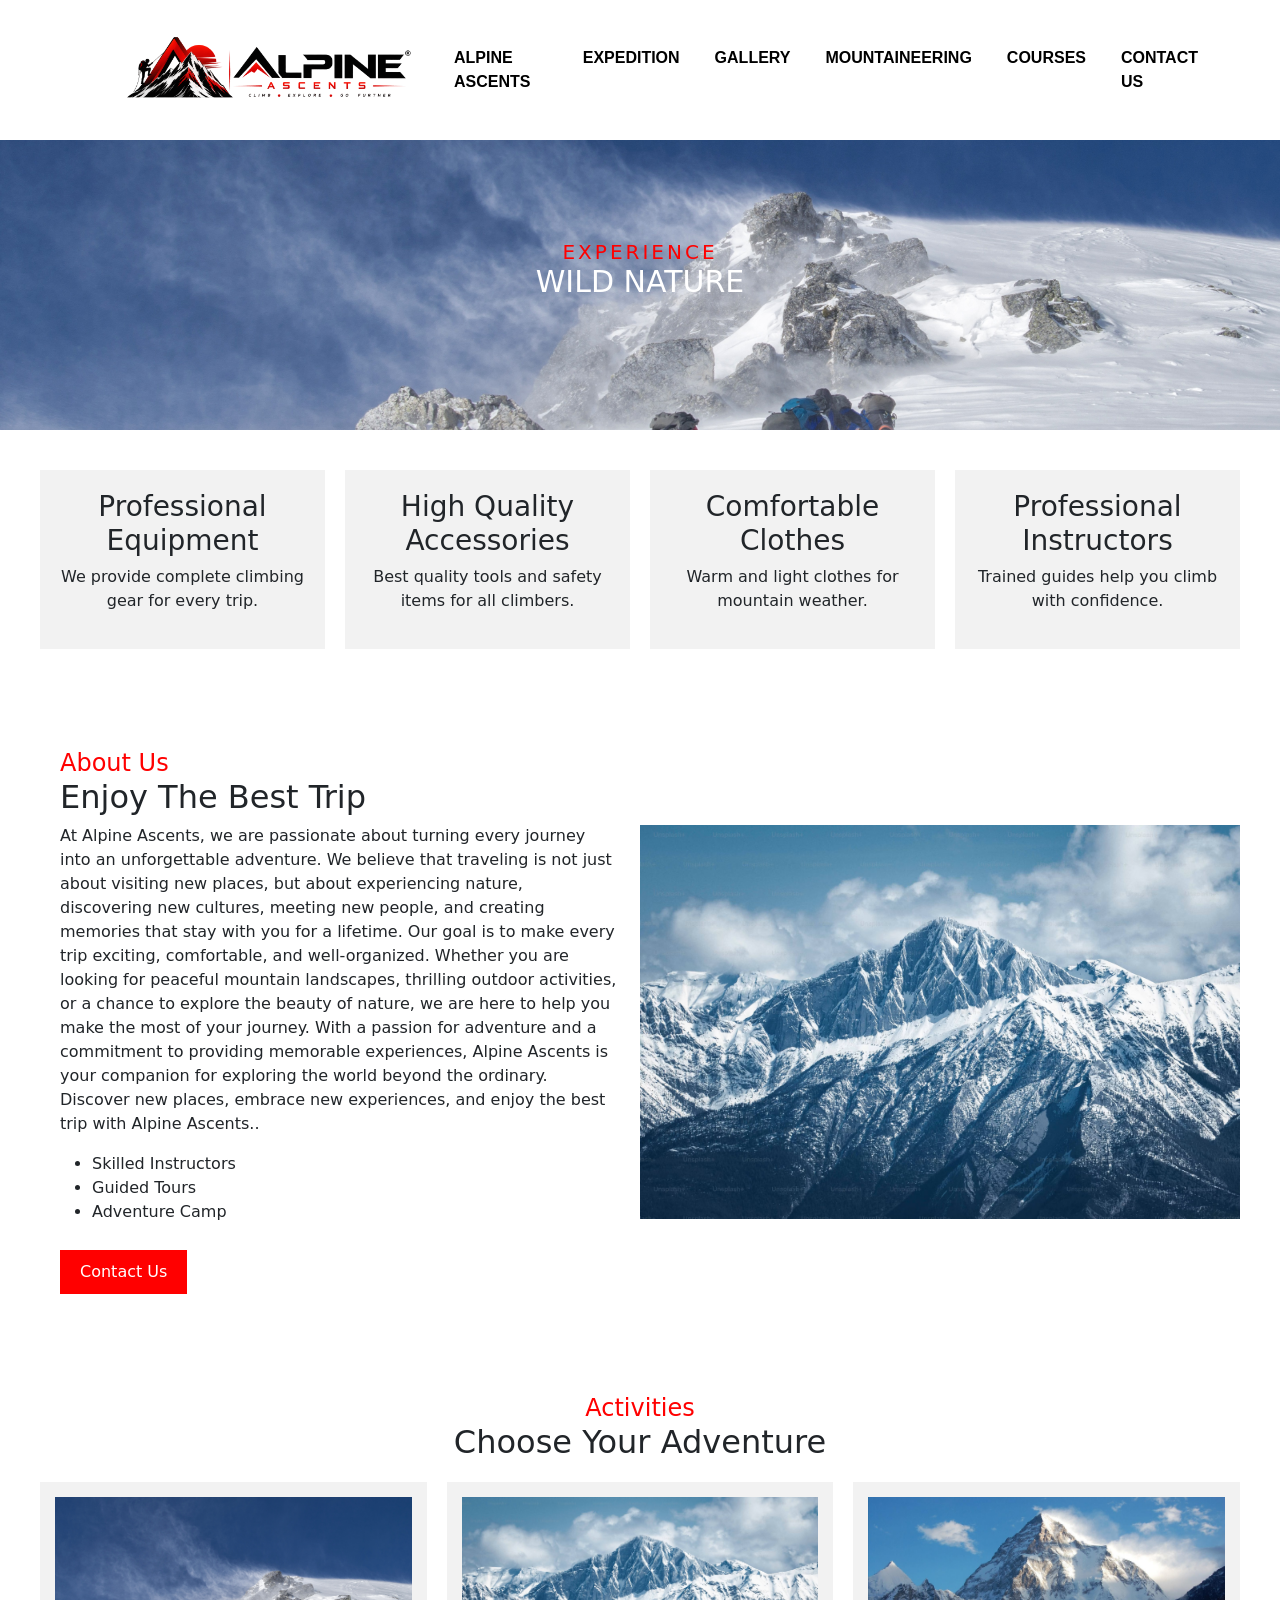
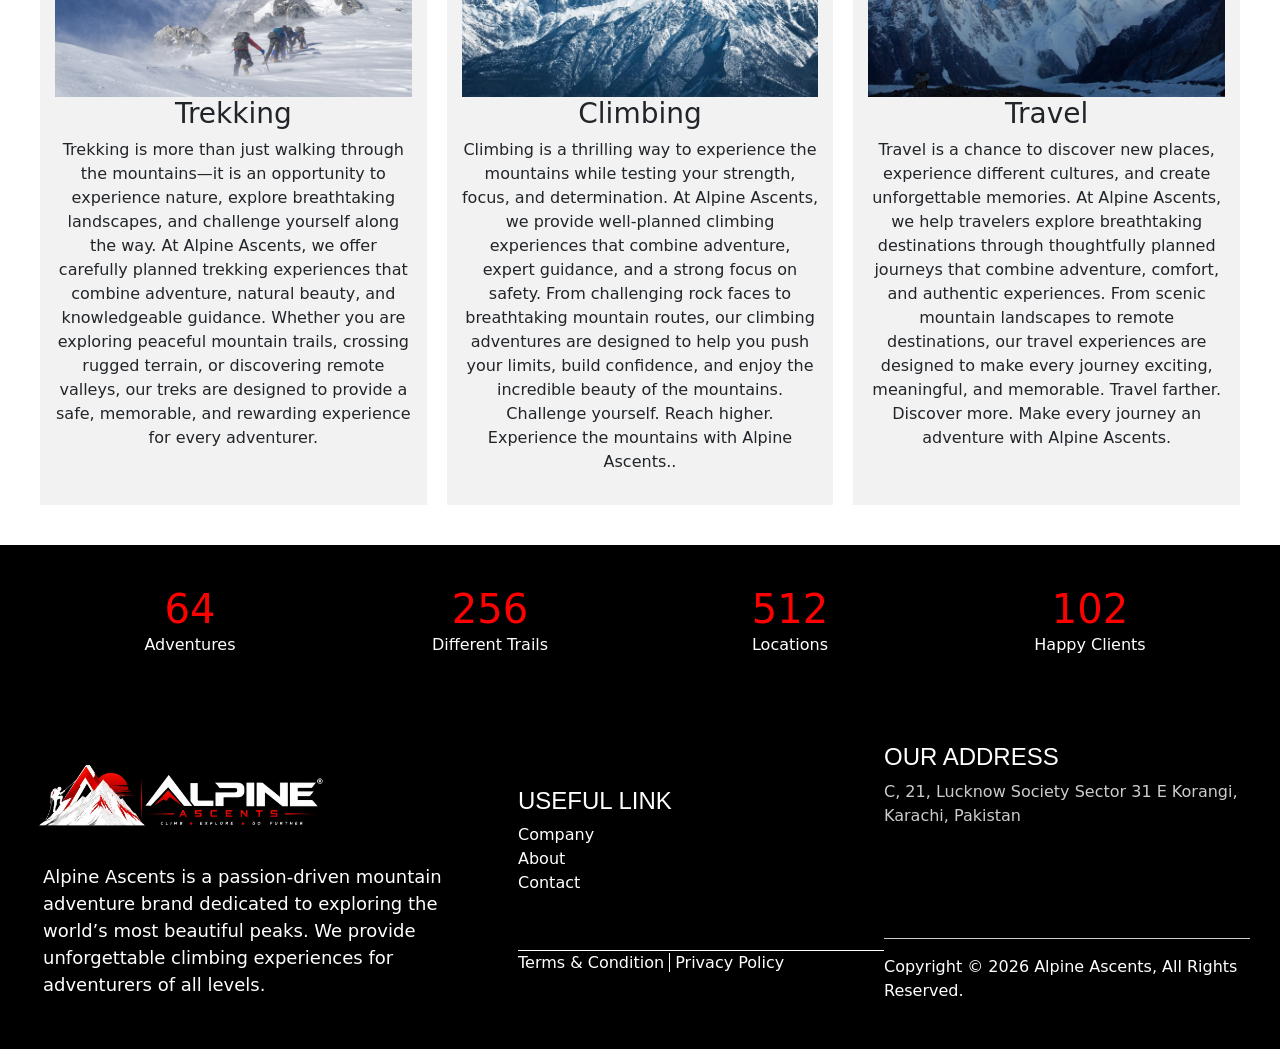
==== commit bdc7f4fc: "change images" ====
--- a/index.html
+++ b/index.html
@@ -109,7 +109,7 @@
                 <a href="contact us.html" class="about_btn">Contact Us</a>
             </div>
             <div class="about_img">
-                <img src="assets/banner images/2.webp" alt="About image">
+                <img src="assets/banner images/4.webp" alt="About image">
             </div>
         </div>
 
@@ -127,7 +127,7 @@
 Whether you are exploring peaceful mountain trails, crossing rugged terrain, or discovering remote valleys, our treks are designed to provide a safe, memorable, and rewarding experience for every adventurer. </p>
                 </div>
                 <div class="act_box">
-                    <img src="assets/banner images/2.webp" alt="Climbing">
+                    <img src="assets/banner images/4.webp" alt="Climbing">
                     <h3>Climbing</h3>
                     <p>Climbing is a thrilling way to experience the mountains while testing your strength, focus, and determination. At Alpine Ascents, we provide well-planned climbing experiences that combine adventure, expert guidance, and a strong focus on safety.
 
--- a/assets/style/style.css
+++ b/assets/style/style.css
@@ -1,5 +1,5 @@
 * {
-    >box-sizing: border-box;
+    box-sizing: border-box;
 }
 
 body {
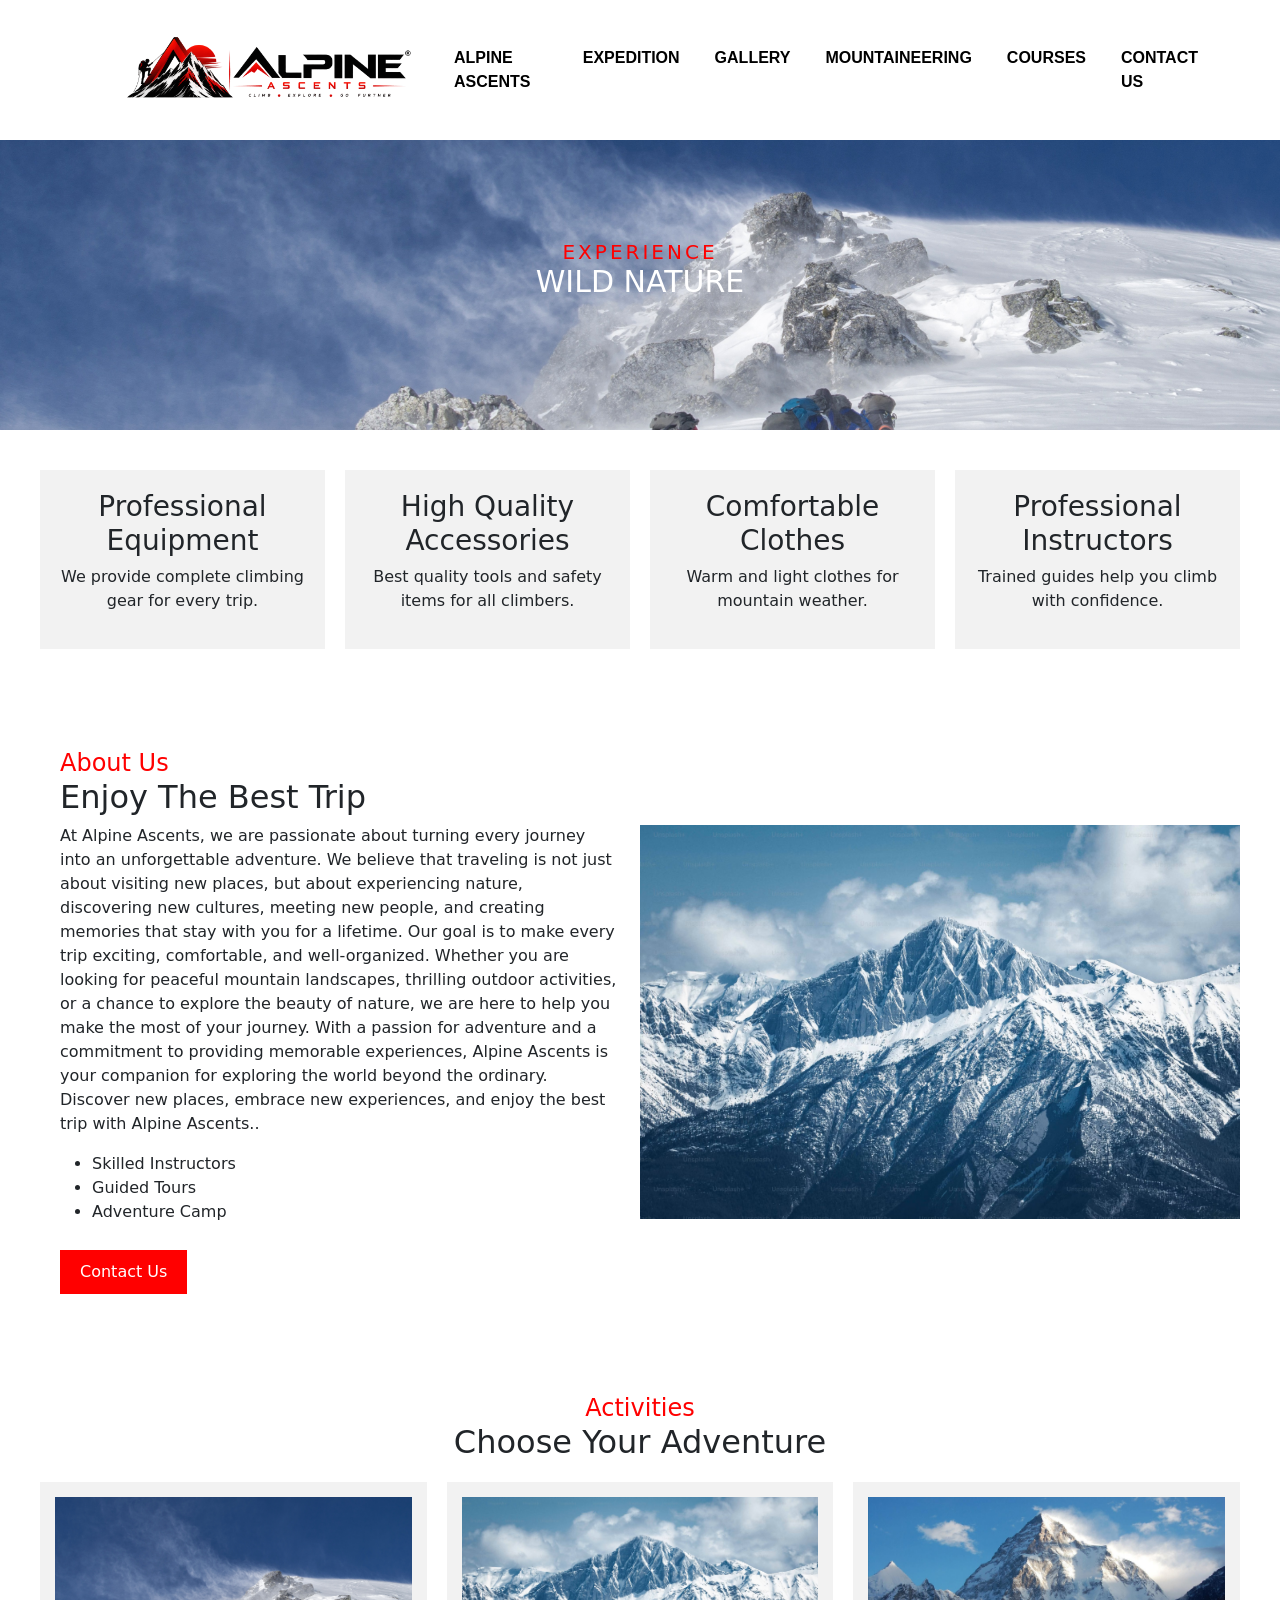
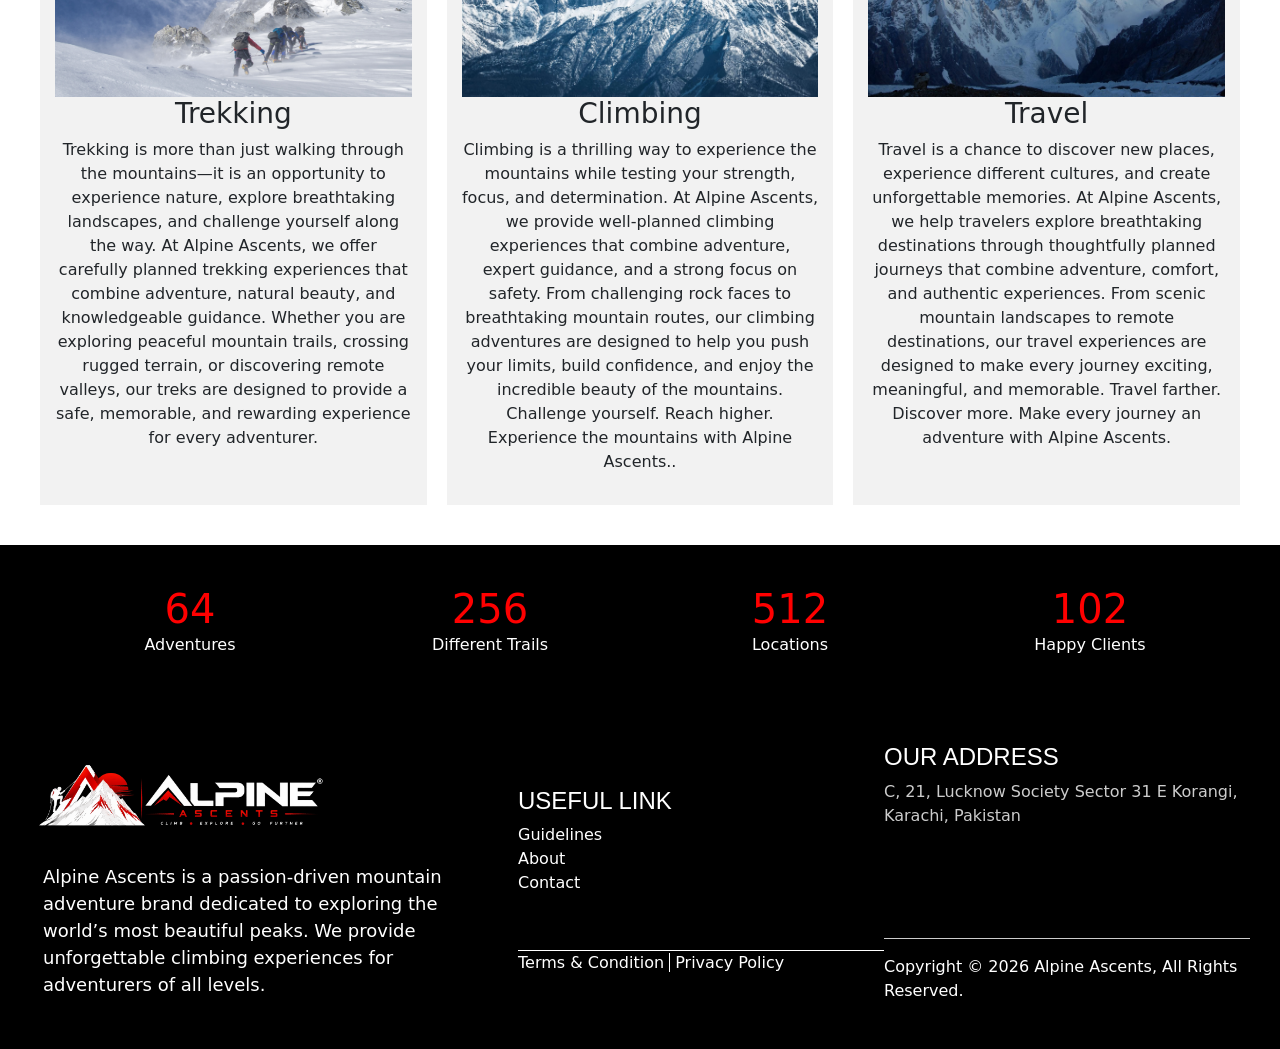
==== commit ace4974d: "About or guidelines page done" ====
--- a/index.html
+++ b/index.html
@@ -4,7 +4,7 @@
 <head>
     <meta charset="UTF-8">
     <meta name="viewport" content="width=device-width, initial-scale=1.0">
-    <title>Document</title>
+    <title>Alpine Ascents</title>
     <link rel="stylesheet" href="assets/Boot Strap Queries/bootstrap.min.css">
     <link rel="stylesheet" href="assets/style/style.css">
     <link rel="stylesheet" href="assets/style/responsive/responsive.css">
@@ -199,9 +199,9 @@
             </a>
             <div class="links_footer">
 
-                <a href="" class="footer_a">company</a> <br>
-                <a href="" class="footer_a">about</a> <br>
-                <a href="" class="footer_a">contact</a>
+                <a href="guide.html" class="footer_a">Guidelines</a> <br>
+                <a href="about.html" class="footer_a">about</a> <br>
+                <a href="contact us.html" class="footer_a">contact</a>
             </div>
             
                 <div class="terms">
--- a/assets/style/style.css
+++ b/assets/style/style.css
@@ -511,4 +511,54 @@
     margin: 12px 0 4px;
     text-align: center;
     font-size: 18px;
+}
+
+/* courses */
+
+
+.banner_courses {
+    background-image: url("https://images.unsplash.com/photo-1464822759023-fed622ff2c3b?auto=format&fit=crop&w=1920&q=80");
+}
+
+.course_block h2 {
+    font-size: 28px;
+    margin: 0 0 16px;
+}
+
+.course_price {
+    margin-top: 12px;
+    font-size: 16px;
+}
+
+.course_block .mtn_img img {
+    height: 280px;
+}
+
+
+/* Guide  */
+.banner_guide {
+    background-image: url("https://images.unsplash.com/photo-1483728642387-6c3bdd6c93e5?auto=format&fit=crop&w=1920&q=80");
+}
+
+.banner_about {
+    background-image: url("https://images.unsplash.com/photo-1506905925346-21bda4d32df4?auto=format&fit=crop&w=1920&q=80");
+}
+
+.guide_card {
+    flex: 1;
+    min-width: 250px;
+    background-color: #f2f2f2;
+    padding: 18px;
+}
+
+.guide_card h3 {
+    margin: 0 0 10px;
+    font-size: 20px;
+}
+
+.guide_number {
+    color: red;
+    font-size: 28px;
+    margin: 0;
+    font-weight: bold;
 }
